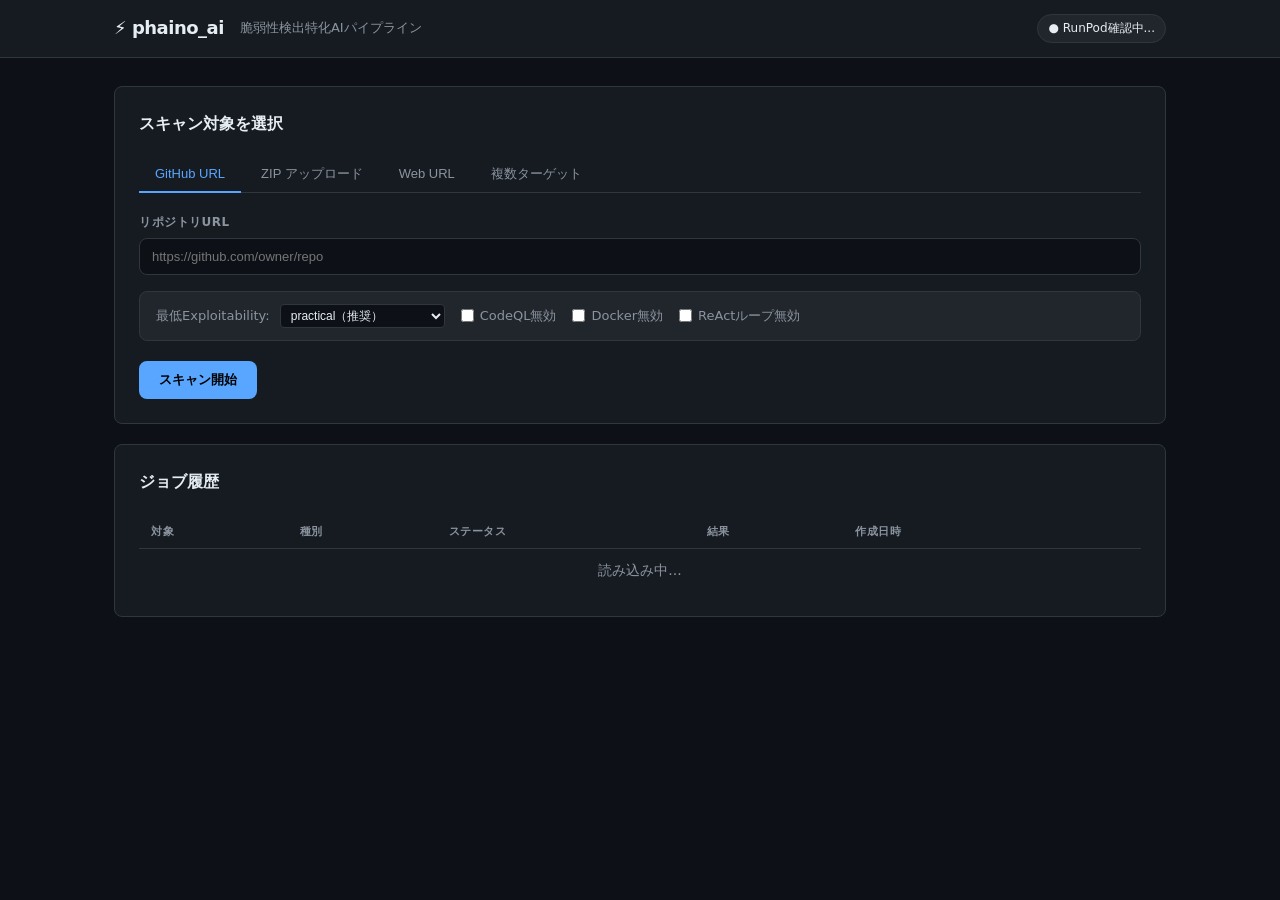
==== cf-pages/index.html @ 32465329 "fix: remove credentials include from fetch" ====
<!DOCTYPE html>
<html lang="ja">
<head>
<meta charset="UTF-8">
<meta name="viewport" content="width=device-width, initial-scale=1.0">
<title>phaino_ai - 脆弱性スキャン</title>
<style>
/* phaino_ai - Web UI スタイル */

:root {
  --bg: #0d1117;
  --surface: #161b22;
  --surface2: #21262d;
  --border: #30363d;
  --text: #e6edf3;
  --text-muted: #8b949e;
  --accent: #58a6ff;
  --accent-hover: #79c0ff;
  --danger: #f85149;
  --success: #3fb950;
  --warning: #d29922;
  --pending: #a371f7;
  --radius: 8px;
  --font: "Segoe UI", system-ui, -apple-system, sans-serif;
  --font-mono: "Cascadia Code", "Consolas", "Monaco", monospace;
}

* { box-sizing: border-box; margin: 0; padding: 0; }

body {
  background: var(--bg);
  color: var(--text);
  font-family: var(--font);
  font-size: 14px;
  line-height: 1.6;
  min-height: 100vh;
}

a { color: var(--accent); text-decoration: none; }
a:hover { color: var(--accent-hover); }

/* ===========================
   Header
   =========================== */
.header {
  background: var(--surface);
  border-bottom: 1px solid var(--border);
  position: sticky;
  top: 0;
  z-index: 100;
}
.header-inner {
  max-width: 1100px;
  margin: 0 auto;
  padding: 14px 24px;
  display: flex;
  align-items: center;
  gap: 16px;
}
.logo {
  font-size: 18px;
  font-weight: 700;
  color: var(--text);
  letter-spacing: -0.5px;
}
.subtitle {
  color: var(--text-muted);
  font-size: 13px;
}
.runpod-badge {
  margin-left: auto;
  font-size: 12px;
  padding: 4px 10px;
  border-radius: 20px;
  background: var(--surface2);
  border: 1px solid var(--border);
}
.runpod-badge.status-running { color: var(--success); border-color: var(--success); }
.runpod-badge.status-pending { color: var(--pending); border-color: var(--pending); }
.runpod-badge.status-idle    { color: var(--text-muted); }
.runpod-badge.status-error   { color: var(--danger); border-color: var(--danger); }

/* ===========================
   Layout
   =========================== */
.container {
  max-width: 1100px;
  margin: 0 auto;
  padding: 28px 24px;
  display: flex;
  flex-direction: column;
  gap: 20px;
}

.card {
  background: var(--surface);
  border: 1px solid var(--border);
  border-radius: var(--radius);
  padding: 24px;
}
.card h2 {
  font-size: 16px;
  font-weight: 600;
  margin-bottom: 20px;
  color: var(--text);
}
.card h3 {
  font-size: 14px;
  font-weight: 600;
  margin-bottom: 16px;
}

/* ===========================
   Tabs
   =========================== */
.tabs {
  display: flex;
  gap: 4px;
  margin-bottom: 20px;
  border-bottom: 1px solid var(--border);
  padding-bottom: 0;
}
.tab {
  background: none;
  border: none;
  border-bottom: 2px solid transparent;
  color: var(--text-muted);
  cursor: pointer;
  font-size: 13px;
  font-weight: 500;
  padding: 8px 16px;
  margin-bottom: -1px;
  transition: color 0.15s, border-color 0.15s;
}
.tab:hover { color: var(--text); }
.tab.active { color: var(--accent); border-bottom-color: var(--accent); }

.tab-content { display: none; }
.tab-content.active { display: block; }

/* ===========================
   Forms
   =========================== */
.form-group { margin-bottom: 16px; }
.form-group label {
  display: block;
  font-size: 12px;
  font-weight: 600;
  color: var(--text-muted);
  text-transform: uppercase;
  letter-spacing: 0.5px;
  margin-bottom: 6px;
}
.form-group input[type="url"],
.form-group input[type="text"] {
  width: 100%;
  background: var(--bg);
  border: 1px solid var(--border);
  border-radius: var(--radius);
  color: var(--text);
  font-size: 13px;
  padding: 10px 12px;
  outline: none;
  transition: border-color 0.15s;
}
.form-group input:focus { border-color: var(--accent); }

.form-options {
  display: flex;
  flex-wrap: wrap;
  gap: 16px;
  align-items: center;
  margin-bottom: 20px;
  padding: 12px 16px;
  background: var(--surface2);
  border-radius: var(--radius);
  border: 1px solid var(--border);
}
.form-options label {
  display: flex;
  align-items: center;
  gap: 6px;
  font-size: 13px;
  color: var(--text-muted);
  cursor: pointer;
}
.form-options select {
  background: var(--bg);
  border: 1px solid var(--border);
  border-radius: 4px;
  color: var(--text);
  font-size: 12px;
  padding: 3px 6px;
  margin-left: 4px;
}

/* Drop zone */
.drop-zone {
  border: 2px dashed var(--border);
  border-radius: var(--radius);
  padding: 40px 20px;
  text-align: center;
  cursor: pointer;
  color: var(--text-muted);
  transition: border-color 0.15s, background 0.15s;
}
.drop-zone:hover, .drop-zone.drag-over {
  border-color: var(--accent);
  background: rgba(88,166,255,0.05);
}
.drop-zone input[type="file"] { display: none; }
.file-selected {
  background: var(--surface2);
  border: 1px solid var(--border);
  border-radius: var(--radius);
  padding: 10px 16px;
  font-size: 13px;
}

/* ===========================
   Buttons
   =========================== */
.btn-primary {
  background: var(--accent);
  border: none;
  border-radius: var(--radius);
  color: #000;
  cursor: pointer;
  font-size: 13px;
  font-weight: 600;
  padding: 10px 20px;
  transition: background 0.15s;
}
.btn-primary:hover { background: var(--accent-hover); }

.btn-danger {
  background: transparent;
  border: 1px solid var(--danger);
  border-radius: var(--radius);
  color: var(--danger);
  cursor: pointer;
  font-size: 13px;
  font-weight: 600;
  padding: 8px 16px;
  transition: background 0.15s;
}
.btn-danger:hover { background: rgba(248,81,73,0.1); }

.btn-small {
  background: var(--surface2);
  border: 1px solid var(--border);
  border-radius: 4px;
  color: var(--text);
  font-size: 12px;
  padding: 4px 10px;
}
.btn-small:hover { border-color: var(--accent); color: var(--accent); }

/* ===========================
   Badges
   =========================== */
.badge {
  display: inline-block;
  font-size: 11px;
  font-weight: 600;
  padding: 2px 8px;
  border-radius: 20px;
  text-transform: uppercase;
  letter-spacing: 0.3px;
}
.badge-type     { background: rgba(88,166,255,0.1); color: var(--accent); border: 1px solid rgba(88,166,255,0.3); }
.badge-queued   { background: rgba(163,113,247,0.1); color: var(--pending); border: 1px solid rgba(163,113,247,0.3); }
.badge-running  { background: rgba(210,153,34,0.1); color: var(--warning); border: 1px solid rgba(210,153,34,0.3); }
.badge-done     { background: rgba(63,185,80,0.1); color: var(--success); border: 1px solid rgba(63,185,80,0.3); }
.badge-error    { background: rgba(248,81,73,0.1); color: var(--danger); border: 1px solid rgba(248,81,73,0.3); }
.badge-cancelled { background: var(--surface2); color: var(--text-muted); border: 1px solid var(--border); }
.badge-disabled { background: var(--surface2); color: var(--text-muted); border: 1px solid var(--border); font-size: 11px; padding: 2px 8px; border-radius: 20px; }

/* ===========================
   Job Table
   =========================== */
.job-table {
  width: 100%;
  border-collapse: collapse;
}
.job-table th {
  text-align: left;
  font-size: 11px;
  font-weight: 600;
  color: var(--text-muted);
  text-transform: uppercase;
  letter-spacing: 0.5px;
  padding: 8px 12px;
  border-bottom: 1px solid var(--border);
}
.job-table td {
  padding: 10px 12px;
  border-bottom: 1px solid var(--border);
  vertical-align: middle;
}
.job-table tr:last-child td { border-bottom: none; }
.job-table tr:hover td { background: rgba(255,255,255,0.02); }

.target-cell {
  max-width: 280px;
  overflow: hidden;
  text-overflow: ellipsis;
  white-space: nowrap;
  font-family: var(--font-mono);
  font-size: 12px;
}
.time-cell { color: var(--text-muted); font-size: 12px; white-space: nowrap; }
.result-mini { font-size: 12px; color: var(--text-muted); }
.empty { text-align: center; color: var(--text-muted); padding: 40px; }

/* ===========================
   Job Detail
   =========================== */
.job-header {
  display: flex;
  justify-content: space-between;
  align-items: flex-start;
  gap: 16px;
  flex-wrap: wrap;
}
.target-title {
  font-size: 15px;
  font-weight: 600;
  font-family: var(--font-mono);
  word-break: break-all;
  margin-bottom: 8px;
}
.job-meta { display: flex; align-items: center; gap: 10px; flex-wrap: wrap; }
.job-actions { display: flex; gap: 10px; align-items: center; flex-shrink: 0; }
.options-row {
  display: flex;
  gap: 12px;
  flex-wrap: wrap;
  padding-top: 12px;
  margin-top: 12px;
  border-top: 1px solid var(--border);
  font-size: 12px;
  color: var(--text-muted);
}

/* Summary grid */
.summary-grid {
  display: grid;
  grid-template-columns: repeat(auto-fit, minmax(120px, 1fr));
  gap: 16px;
}
.summary-item {
  text-align: center;
  padding: 16px;
  background: var(--surface2);
  border-radius: var(--radius);
  border: 1px solid var(--border);
}
.summary-num {
  font-size: 28px;
  font-weight: 700;
  color: var(--text);
}
.summary-label { font-size: 11px; color: var(--text-muted); margin-top: 4px; }
.summary-confirmed .summary-num { color: var(--success); }
.summary-practical .summary-num { color: var(--warning); }
.summary-reported .summary-num  { color: var(--accent); }

/* Log box */
.log-header {
  display: flex;
  justify-content: space-between;
  align-items: center;
  margin-bottom: 12px;
}
.log-header label {
  font-size: 12px;
  color: var(--text-muted);
  display: flex;
  align-items: center;
  gap: 6px;
  cursor: pointer;
}
.log-box {
  background: #010409;
  border: 1px solid var(--border);
  border-radius: var(--radius);
  color: #7ee787;
  font-family: var(--font-mono);
  font-size: 12px;
  line-height: 1.7;
  max-height: 600px;
  overflow-y: auto;
  padding: 16px;
  white-space: pre-wrap;
  word-break: break-word;
}

/* ===========================
   Overlay
   =========================== */
.submitting-overlay {
  position: fixed;
  inset: 0;
  background: rgba(0,0,0,0.6);
  display: flex;
  flex-direction: column;
  align-items: center;
  justify-content: center;
  z-index: 999;
  gap: 16px;
  color: var(--text);
}
.spinner {
  width: 40px;
  height: 40px;
  border: 3px solid var(--border);
  border-top-color: var(--accent);
  border-radius: 50%;
  animation: spin 0.8s linear infinite;
}
@keyframes spin { to { transform: rotate(360deg); } }

/* ===========================
   Responsive
   =========================== */
@media (max-width: 640px) {
  .container { padding: 16px; }
  .card { padding: 16px; }
  .form-options { flex-direction: column; align-items: flex-start; }
  .header-inner { flex-wrap: wrap; }
  .job-table { font-size: 12px; }
  .job-table th:nth-child(4),
  .job-table td:nth-child(4) { display: none; }
}

</style>
</head>
<body>
<header class="header">
  <div class="header-inner">
    <span class="logo">⚡ phaino_ai</span>
    <span class="subtitle">脆弱性検出特化AIパイプライン</span>
    <div class="runpod-badge" id="runpod-badge">● RunPod確認中...</div>
  </div>
</header>

<main class="container">
  <!-- スキャンフォーム -->
  <section class="card">
    <h2>スキャン対象を選択</h2>

    <!-- タブ -->
    <div class="tabs">
      <button class="tab active" data-tab="github">GitHub URL</button>
      <button class="tab" data-tab="zip">ZIP アップロード</button>
      <button class="tab" data-tab="web">Web URL</button>
      <button class="tab" data-tab="multi">複数ターゲット</button>
    </div>

    <!-- GitHub -->
    <div class="tab-content active" id="tab-github">
      <form id="form-github">
        <div class="form-group">
          <label>リポジトリURL</label>
          <input type="url" name="repo_url" placeholder="https://github.com/owner/repo" required>
        </div>
        <div class="form-options">
<label>最低Exploitability:
            <select name="min_exploitability">
              <option value="practical" selected>practical（推奨）</option>
              <option value="confirmed">confirmed のみ</option>
              <option value="theoretical">theoretical 以上（全件）</option>
            </select>
          </label>
          <label><input type="checkbox" name="no_codeql"> CodeQL無効</label>
          <label><input type="checkbox" name="no_docker"> Docker無効</label>
          <label><input type="checkbox" name="no_react"> ReActループ無効</label>
        </div>
        <button type="submit" class="btn-primary">スキャン開始</button>
      </form>
    </div>

    <!-- ZIP -->
    <div class="tab-content" id="tab-zip">
      <form id="form-zip" enctype="multipart/form-data">
        <div class="form-group">
          <label>ZIPファイル（最大200MB）</label>
          <div class="drop-zone" id="drop-zone">
            <span>ここにZIPをドロップ、またはクリックして選択</span>
            <input type="file" name="file" accept=".zip" id="zip-input">
          </div>
          <div id="zip-filename" class="file-selected" style="display:none"></div>
        </div>
        <div class="form-options">
<label>最低Exploitability:
            <select name="min_exploitability">
              <option value="practical" selected>practical（推奨）</option>
              <option value="confirmed">confirmed のみ</option>
              <option value="theoretical">theoretical 以上（全件）</option>
            </select>
          </label>
          <label><input type="checkbox" name="no_codeql"> CodeQL無効</label>
          <label><input type="checkbox" name="no_docker"> Docker無効</label>
          <label><input type="checkbox" name="no_react"> ReActループ無効</label>
        </div>
        <button type="submit" class="btn-primary">スキャン開始</button>
      </form>
    </div>

    <!-- Web URL -->
    <div class="tab-content" id="tab-web">
      <form id="form-web">
        <div class="form-group">
          <label>WebサイトURL（JS/HTML/APIを自動クロール）</label>
          <input type="url" name="site_url" placeholder="https://example.com" required>
        </div>
        <div class="form-options">
<label>最低Exploitability:
            <select name="min_exploitability">
              <option value="practical" selected>practical（推奨）</option>
              <option value="confirmed">confirmed のみ</option>
              <option value="theoretical">theoretical 以上（全件）</option>
            </select>
          </label>
          <label><input type="checkbox" name="no_codeql"> CodeQL無効</label>
          <label><input type="checkbox" name="no_docker"> Docker無効</label>
          <label><input type="checkbox" name="no_react"> ReActループ無効</label>
        </div>
        <button type="submit" class="btn-primary">スキャン開始</button>
      </form>
    </div>
  </section>

    <!-- 複数ターゲット -->
    <div class="tab-content" id="tab-multi">
      <form id="form-multi" enctype="multipart/form-data">
        <div class="form-group">
          <label>GitHub URL（複数可、1行1URL）</label>
          <textarea name="repo_urls" rows="3" style="width:100%;background:var(--bg);border:1px solid var(--border);border-radius:var(--radius);color:var(--text);font-size:13px;padding:10px 12px;outline:none;resize:vertical;" placeholder="https://github.com/owner/repo1&#10;https://github.com/owner/repo2"></textarea>
        </div>
        <div class="form-group">
          <label>Web URL（複数可、1行1URL）</label>
          <textarea name="site_urls" rows="2" style="width:100%;background:var(--bg);border:1px solid var(--border);border-radius:var(--radius);color:var(--text);font-size:13px;padding:10px 12px;outline:none;resize:vertical;" placeholder="https://example.com"></textarea>
        </div>
        <div class="form-options">
          <label>最低Exploitability:
            <select name="min_exploitability">
              <option value="practical" selected>practical（推奨）</option>
              <option value="confirmed">confirmed のみ</option>
              <option value="theoretical">theoretical 以上（全件）</option>
            </select>
          </label>
          <label><input type="checkbox" name="no_codeql"> CodeQL無効</label>
          <label><input type="checkbox" name="no_docker"> Docker無効</label>
          <label><input type="checkbox" name="no_react"> ReActループ無効</label>
        </div>
        <button type="submit" class="btn-primary">スキャン開始</button>
      </form>
    </div>

  <!-- 送信中オーバーレイ -->
  <div class="submitting-overlay" id="submitting-overlay" style="display:none">
    <div class="spinner"></div>
    <p>ジョブを登録中...</p>
  </div>

  <!-- ジョブ履歴 -->
  <section class="card">
    <h2>ジョブ履歴</h2>
    <table class="job-table">
      <thead>
        <tr>
          <th>対象</th>
          <th>種別</th>
          <th>ステータス</th>
          <th>結果</th>
          <th>作成日時</th>
          <th></th>
        </tr>
      </thead>
      <tbody id="job-tbody">
        <tr><td colspan="6" class="empty">読み込み中...</td></tr>
      </tbody>
    </table>
  </section>
</main>

<script>
// ===========================
// タブ切り替え
// ===========================
document.querySelectorAll(".tab").forEach(tab => {
  tab.addEventListener("click", () => {
    document.querySelectorAll(".tab").forEach(t => t.classList.remove("active"));
    document.querySelectorAll(".tab-content").forEach(c => c.classList.remove("active"));
    tab.classList.add("active");
    document.getElementById("tab-" + tab.dataset.tab).classList.add("active");
  });
});

// ===========================
// ZIPドロップゾーン
// ===========================
const dropZone = document.getElementById("drop-zone");
const zipInput = document.getElementById("zip-input");
const zipFilename = document.getElementById("zip-filename");

dropZone.addEventListener("click", () => zipInput.click());
dropZone.addEventListener("dragover", e => { e.preventDefault(); dropZone.classList.add("drag-over"); });
dropZone.addEventListener("dragleave", () => dropZone.classList.remove("drag-over"));
dropZone.addEventListener("drop", e => {
  e.preventDefault();
  dropZone.classList.remove("drag-over");
  const file = e.dataTransfer.files[0];
  if (file && file.name.endsWith(".zip")) {
    const dt = new DataTransfer();
    dt.items.add(file);
    zipInput.files = dt.files;
    showFilename(file.name);
  }
});
zipInput.addEventListener("change", () => {
  if (zipInput.files[0]) showFilename(zipInput.files[0].name);
});
function showFilename(name) {
  dropZone.style.display = "none";
  zipFilename.style.display = "block";
  zipFilename.textContent = "📦 " + name;
}

// ===========================
// フォーム送信
// ===========================
async function submitForm(formId, endpoint, isMultipart) {
  const form = document.getElementById(formId);
  const overlay = document.getElementById("submitting-overlay");

  form.addEventListener("submit", async (e) => {
    e.preventDefault();
    overlay.style.display = "flex";

    try {
      const fd = new FormData(form);
      // チェックボックスをboolに変換
      ["no_codeql","no_docker","no_react"].forEach(key => {
        fd.set(key, form.querySelector(`[name=${key}]`).checked ? "true" : "false");
      });

      const resp = await fetch(endpoint, { method: "POST", body: fd,  });
      if (!resp.ok) {
        const err = await resp.json();
        alert("エラー: " + (err.detail || resp.statusText));
        return;
      }
      const data = await resp.json();
      window.location.href = "https://phaino-ai.com/job/" + data.job_id;
    } catch(err) {
      alert("送信エラー: " + err.message);
    } finally {
      overlay.style.display = "none";
    }
  });
}

submitForm("form-github", "https://phaino-ai.com/api/scan/github", false);
submitForm("form-zip",    "https://phaino-ai.com/api/scan/zip",    true);
submitForm("form-web",    "https://phaino-ai.com/api/scan/web",    false);
submitForm("form-multi",  "https://phaino-ai.com/api/scan/multi",  false);
 
// ===========================
// ジョブ履歴
// ===========================
async function loadJobs() {
  try {
    const resp = await fetch("https://phaino-ai.com/api/jobs", {  });
    if (!resp.ok) return;
    const jobs = await resp.json();
    const tbody = document.getElementById("job-tbody");
    if (!jobs || jobs.length === 0) {
      tbody.innerHTML = '<tr><td colspan="6" class="empty">ジョブがありません</td></tr>';
      return;
    }
    tbody.innerHTML = jobs.map(job => {
      const summary = job.result_summary
        ? `<span class="result-mini">✅${job.result_summary.confirmed} ⚠️${job.result_summary.practical} / ${job.result_summary.reported}件報告</span>`
        : "—";
      const time = (job.created_at || "").slice(0,16).replace("T"," ");
      const disp = (job.target_display || "").slice(0,40);
      return `<tr>
        <td class="target-cell" title="${job.target_display}">${disp}</td>
        <td><span class="badge badge-type">${job.target_type||""}</span></td>
        <td><span class="badge badge-${job.status}">${job.status||""}</span></td>
        <td>${summary}</td>
        <td class="time-cell">${time}</td>
        <td><a href="https://phaino-ai.com/job/${job.id}" class="btn-small">詳細</a></td>
      </tr>`;
    }).join("");
  } catch(e) {}
}
loadJobs();
setInterval(loadJobs, 10000);

// ===========================
// RunPodステータス
// ===========================
async function updateRunpodBadge() {
  try {
    const resp = await fetch("https://phaino-ai.com/api/runpod/status", {  });
    const data = await resp.json();
    const badge = document.getElementById("runpod-badge");
    if (!data.configured) {
      badge.textContent = "● RunPod未設定";
      badge.className = "runpod-badge status-error";
    } else if (data.vllm_healthy) {
      badge.textContent = "● RunPod稼働中";
      badge.className = "runpod-badge status-running";
    } else if (data.pod_status === "RUNNING") {
      badge.textContent = "● vLLM起動中...";
      badge.className = "runpod-badge status-pending";
    } else {
      badge.textContent = "● RunPod待機中";
      badge.className = "runpod-badge status-idle";
    }
  } catch(e) {}
}
updateRunpodBadge();
setInterval(updateRunpodBadge, 15000);
</script>
</body>
</html>
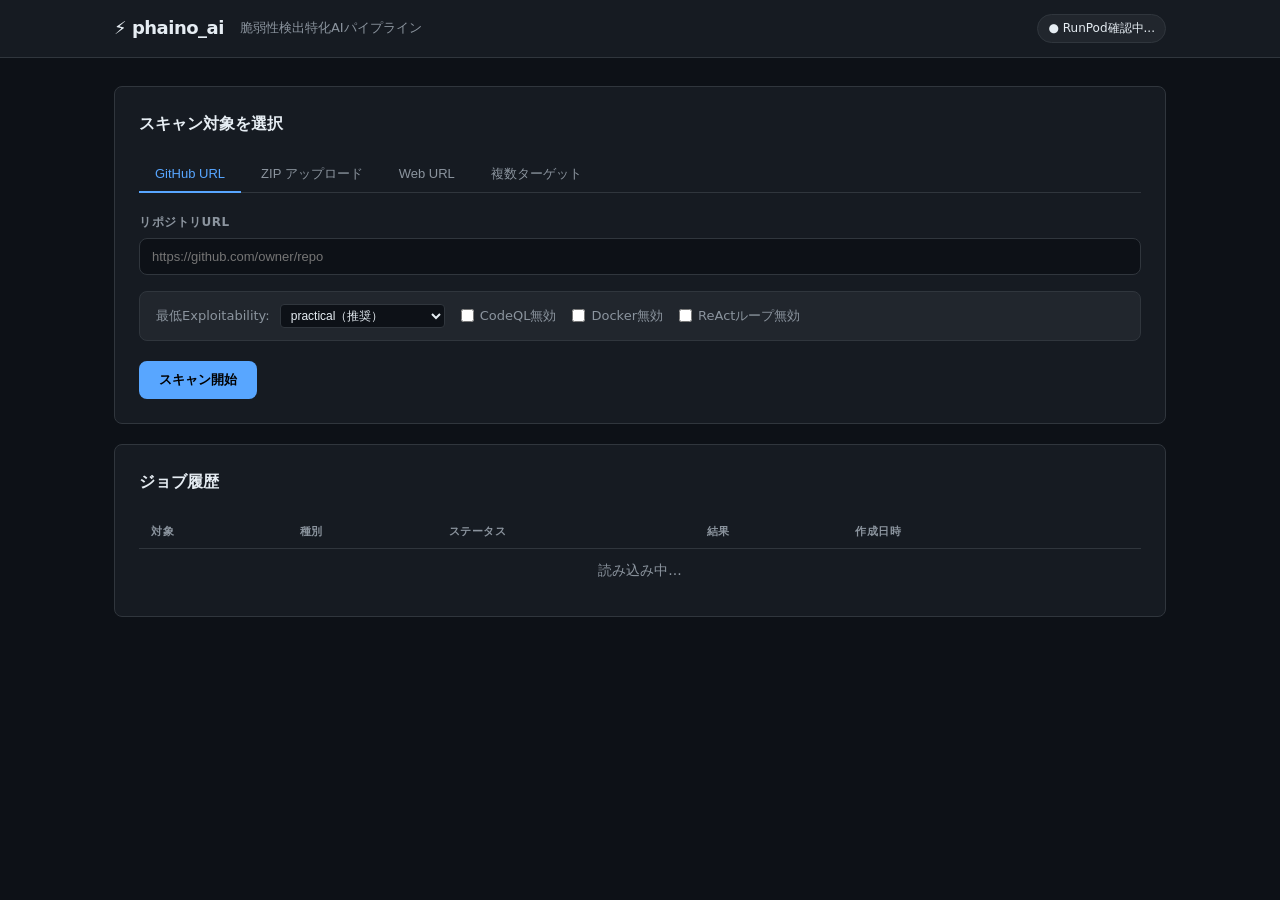
==== commit eb9fd4ed: "fix: point api directly to oracle" ====
--- a/cf-pages/index.html
+++ b/cf-pages/index.html
@@ -647,7 +647,7 @@
         fd.set(key, form.querySelector(`[name=${key}]`).checked ? "true" : "false");
       });
 
-      const resp = await fetch(endpoint, { method: "POST", body: fd,  });
+      const resp = await fetch(endpoint, { method: "POST", body: fd });
       if (!resp.ok) {
         const err = await resp.json();
         alert("エラー: " + (err.detail || resp.statusText));
@@ -663,17 +663,17 @@
   });
 }
 
-submitForm("form-github", "https://phaino-ai.com/api/scan/github", false);
-submitForm("form-zip",    "https://phaino-ai.com/api/scan/zip",    true);
-submitForm("form-web",    "https://phaino-ai.com/api/scan/web",    false);
-submitForm("form-multi",  "https://phaino-ai.com/api/scan/multi",  false);
+submitForm("form-github", "http://152.69.200.74:8080/api/scan/github", false);
+submitForm("form-zip",    "http://152.69.200.74:8080/api/scan/zip",    true);
+submitForm("form-web",    "http://152.69.200.74:8080/api/scan/web",    false);
+submitForm("form-multi",  "http://152.69.200.74:8080/api/scan/multi",  false);
  
 // ===========================
 // ジョブ履歴
 // ===========================
 async function loadJobs() {
   try {
-    const resp = await fetch("https://phaino-ai.com/api/jobs", {  });
+    const resp = await fetch("http://152.69.200.74:8080/api/jobs", { credentials: "include" });
     if (!resp.ok) return;
     const jobs = await resp.json();
     const tbody = document.getElementById("job-tbody");
@@ -706,7 +706,7 @@
 // ===========================
 async function updateRunpodBadge() {
   try {
-    const resp = await fetch("https://phaino-ai.com/api/runpod/status", {  });
+    const resp = await fetch("http://152.69.200.74:8080/api/runpod/status", { credentials: "include" });
     const data = await resp.json();
     const badge = document.getElementById("runpod-badge");
     if (!data.configured) {
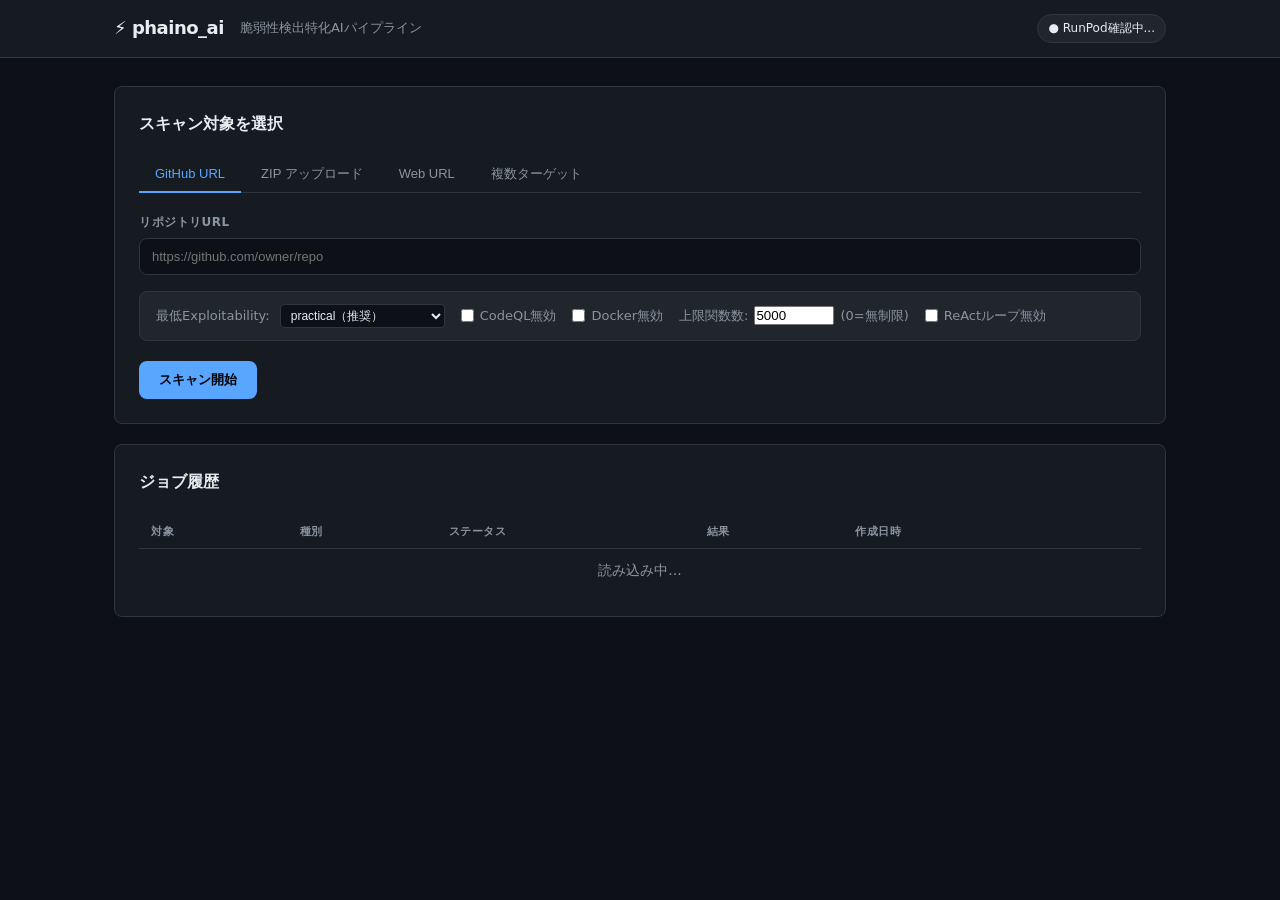
==== commit 596a57c4: "feat: priority filter, max_functions option, exclude test/binding dirs" ====
--- a/cf-pages/index.html
+++ b/cf-pages/index.html
@@ -475,6 +475,7 @@
           </label>
           <label><input type="checkbox" name="no_codeql"> CodeQL無効</label>
           <label><input type="checkbox" name="no_docker"> Docker無効</label>
+          <label>上限関数数: <input type="number" name="max_functions" min="0" value="5000" style="width:80px"> (0=無制限)</label>
           <label><input type="checkbox" name="no_react"> ReActループ無効</label>
         </div>
         <button type="submit" class="btn-primary">スキャン開始</button>
@@ -502,6 +503,7 @@
           </label>
           <label><input type="checkbox" name="no_codeql"> CodeQL無効</label>
           <label><input type="checkbox" name="no_docker"> Docker無効</label>
+          <label>上限関数数: <input type="number" name="max_functions" min="0" value="5000" style="width:80px"> (0=無制限)</label>
           <label><input type="checkbox" name="no_react"> ReActループ無効</label>
         </div>
         <button type="submit" class="btn-primary">スキャン開始</button>
@@ -525,6 +527,7 @@
           </label>
           <label><input type="checkbox" name="no_codeql"> CodeQL無効</label>
           <label><input type="checkbox" name="no_docker"> Docker無効</label>
+          <label>上限関数数: <input type="number" name="max_functions" min="0" value="5000" style="width:80px"> (0=無制限)</label>
           <label><input type="checkbox" name="no_react"> ReActループ無効</label>
         </div>
         <button type="submit" class="btn-primary">スキャン開始</button>
@@ -553,6 +556,7 @@
           </label>
           <label><input type="checkbox" name="no_codeql"> CodeQL無効</label>
           <label><input type="checkbox" name="no_docker"> Docker無効</label>
+          <label>上限関数数: <input type="number" name="max_functions" min="0" value="5000" style="width:80px"> (0=無制限)</label>
           <label><input type="checkbox" name="no_react"> ReActループ無効</label>
         </div>
         <button type="submit" class="btn-primary">スキャン開始</button>
@@ -646,6 +650,8 @@
       ["no_codeql","no_docker","no_react"].forEach(key => {
         fd.set(key, form.querySelector(`[name=${key}]`).checked ? "true" : "false");
       });
+      const maxFn = form.querySelector('[name=max_functions]');
+      if (maxFn) fd.set("max_functions", maxFn.value || "0");
 
       const resp = await fetch(endpoint, { method: "POST", body: fd });
       if (!resp.ok) {
@@ -663,17 +669,17 @@
   });
 }
 
-submitForm("form-github", "http://152.69.200.74:8080/api/scan/github", false);
-submitForm("form-zip",    "http://152.69.200.74:8080/api/scan/zip",    true);
-submitForm("form-web",    "http://152.69.200.74:8080/api/scan/web",    false);
-submitForm("form-multi",  "http://152.69.200.74:8080/api/scan/multi",  false);
+submitForm("form-github", "https://api.phaino-ai.com/api/scan/github", false);
+submitForm("form-zip",    "https://api.phaino-ai.com/api/scan/zip",    true);
+submitForm("form-web",    "https://api.phaino-ai.com/api/scan/web",    false);
+submitForm("form-multi",  "https://api.phaino-ai.com/api/scan/multi",  false);
  
 // ===========================
 // ジョブ履歴
 // ===========================
 async function loadJobs() {
   try {
-    const resp = await fetch("http://152.69.200.74:8080/api/jobs", { credentials: "include" });
+    const resp = await fetch("https://api.phaino-ai.com/api/jobs", { credentials: "include" });
     if (!resp.ok) return;
     const jobs = await resp.json();
     const tbody = document.getElementById("job-tbody");
@@ -706,7 +712,7 @@
 // ===========================
 async function updateRunpodBadge() {
   try {
-    const resp = await fetch("http://152.69.200.74:8080/api/runpod/status", { credentials: "include" });
+    const resp = await fetch("https://api.phaino-ai.com/api/runpod/status", { credentials: "include" });
     const data = await resp.json();
     const badge = document.getElementById("runpod-badge");
     if (!data.configured) {
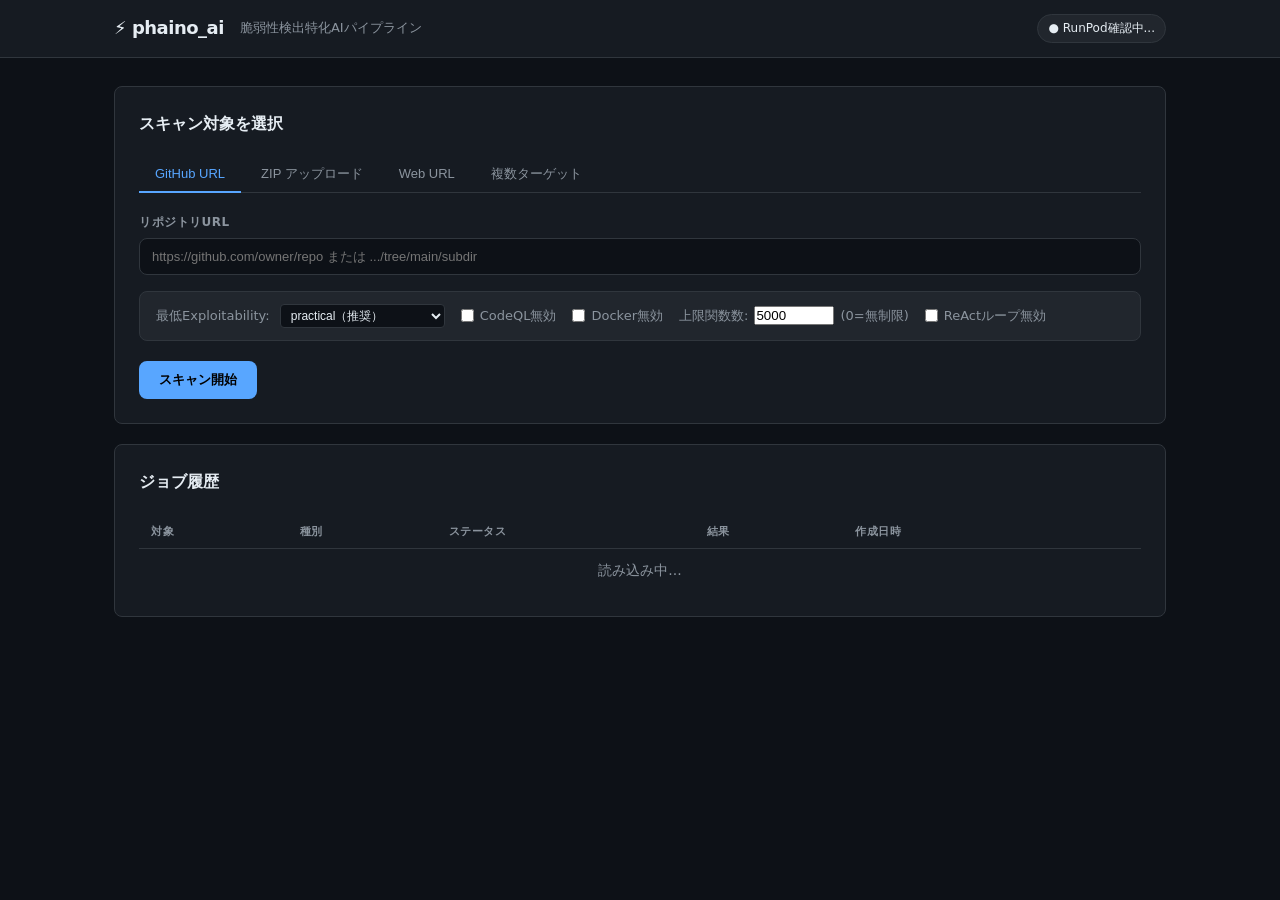
==== commit 16c20367: "update placeholder for subdir support" ====
--- a/cf-pages/index.html
+++ b/cf-pages/index.html
@@ -463,7 +463,7 @@
       <form id="form-github">
         <div class="form-group">
           <label>リポジトリURL</label>
-          <input type="url" name="repo_url" placeholder="https://github.com/owner/repo" required>
+          <input type="url" name="repo_url" placeholder="https://github.com/owner/repo または .../tree/main/subdir" required>
         </div>
         <div class="form-options">
 <label>最低Exploitability:
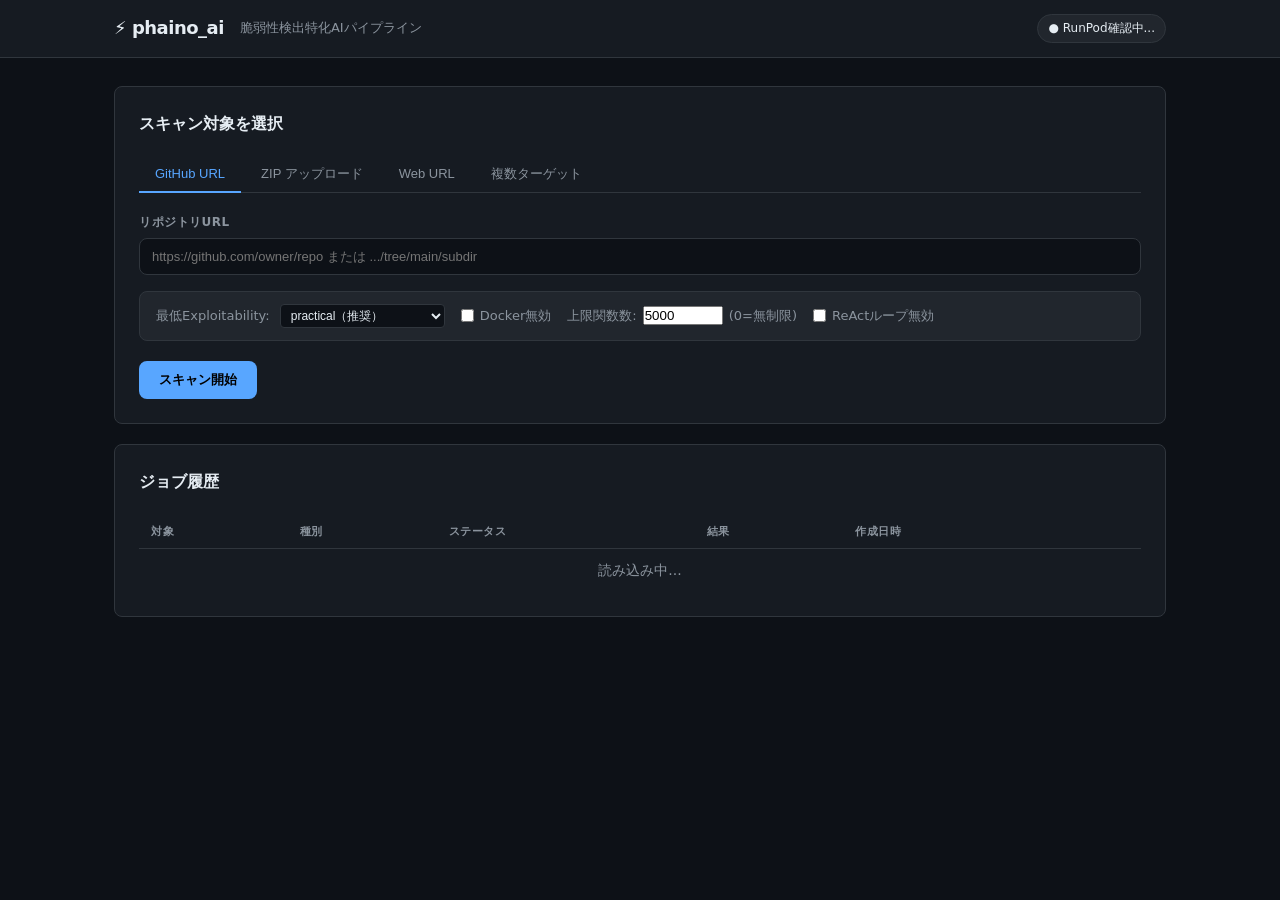
==== commit 6e6df880: "fix: index.htmlからCodeQL無効チェックボックス削除" ====
--- a/cf-pages/index.html
+++ b/cf-pages/index.html
@@ -473,7 +473,6 @@
               <option value="theoretical">theoretical 以上（全件）</option>
             </select>
           </label>
-          <label><input type="checkbox" name="no_codeql"> CodeQL無効</label>
           <label><input type="checkbox" name="no_docker"> Docker無効</label>
           <label>上限関数数: <input type="number" name="max_functions" min="0" value="5000" style="width:80px"> (0=無制限)</label>
           <label><input type="checkbox" name="no_react"> ReActループ無効</label>
@@ -501,7 +500,6 @@
               <option value="theoretical">theoretical 以上（全件）</option>
             </select>
           </label>
-          <label><input type="checkbox" name="no_codeql"> CodeQL無効</label>
           <label><input type="checkbox" name="no_docker"> Docker無効</label>
           <label>上限関数数: <input type="number" name="max_functions" min="0" value="5000" style="width:80px"> (0=無制限)</label>
           <label><input type="checkbox" name="no_react"> ReActループ無効</label>
@@ -525,7 +523,6 @@
               <option value="theoretical">theoretical 以上（全件）</option>
             </select>
           </label>
-          <label><input type="checkbox" name="no_codeql"> CodeQL無効</label>
           <label><input type="checkbox" name="no_docker"> Docker無効</label>
           <label>上限関数数: <input type="number" name="max_functions" min="0" value="5000" style="width:80px"> (0=無制限)</label>
           <label><input type="checkbox" name="no_react"> ReActループ無効</label>
@@ -554,7 +551,6 @@
               <option value="theoretical">theoretical 以上（全件）</option>
             </select>
           </label>
-          <label><input type="checkbox" name="no_codeql"> CodeQL無効</label>
           <label><input type="checkbox" name="no_docker"> Docker無効</label>
           <label>上限関数数: <input type="number" name="max_functions" min="0" value="5000" style="width:80px"> (0=無制限)</label>
           <label><input type="checkbox" name="no_react"> ReActループ無効</label>
@@ -647,7 +643,7 @@
     try {
       const fd = new FormData(form);
       // チェックボックスをboolに変換
-      ["no_codeql","no_docker","no_react"].forEach(key => {
+      ["no_docker","no_react"].forEach(key => {
         fd.set(key, form.querySelector(`[name=${key}]`).checked ? "true" : "false");
       });
       const maxFn = form.querySelector('[name=max_functions]');
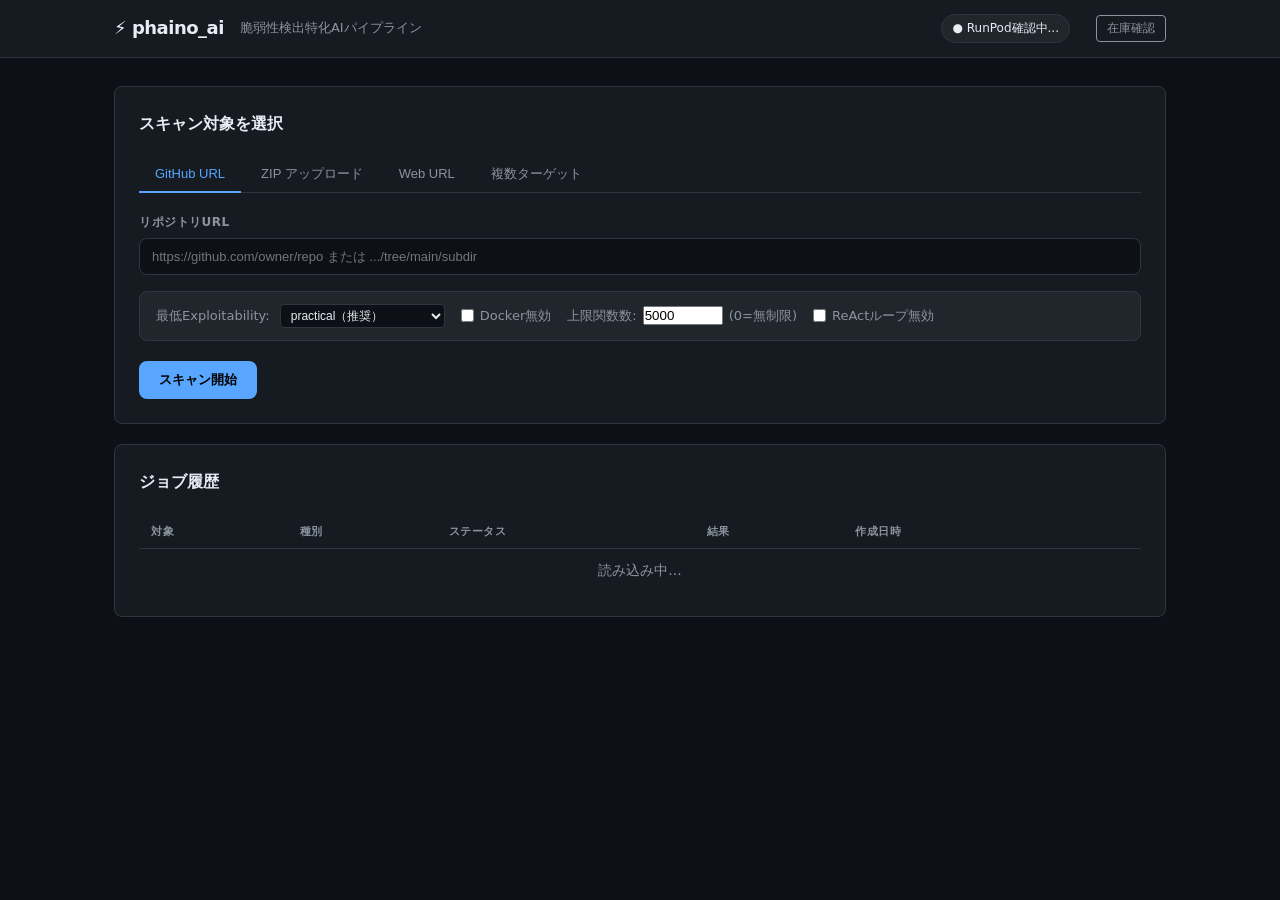
==== commit d7a47533: "Add GPU/CPU inventory check button and API endpoint" ====
--- a/cf-pages/index.html
+++ b/cf-pages/index.html
@@ -442,6 +442,8 @@
     <span class="logo">⚡ phaino_ai</span>
     <span class="subtitle">脆弱性検出特化AIパイプライン</span>
     <div class="runpod-badge" id="runpod-badge">● RunPod確認中...</div>
+    <button id="inventory-btn" onclick="checkInventory()" style="margin-left:10px;padding:4px 10px;font-size:0.78rem;background:transparent;border:1px solid var(--text-muted);color:var(--text-muted);border-radius:4px;cursor:pointer;">在庫確認</button>
+    <div id="inventory-result" style="display:none;margin-left:10px;font-size:0.78rem;"></div>
   </div>
 </header>
 
@@ -706,6 +708,28 @@
 // ===========================
 // RunPodステータス
 // ===========================
+async function checkInventory() {
+  const btn = document.getElementById("inventory-btn");
+  const result = document.getElementById("inventory-result");
+  btn.textContent = "確認中...";
+  btn.disabled = true;
+  result.style.display = "none";
+  try {
+    const resp = await fetch("https://api.phaino-ai.com/api/runpod/inventory", { credentials: "include" });
+    const data = await resp.json();
+    const a40 = data.a40_available ? "🟢 A40あり" : "🔴 A40なし";
+    const cpu = data.cpu_available === true ? "🟢 CPUあり" : data.cpu_available === false ? "🔴 CPUなし" : "⚪ CPU不明";
+    const gpus = (data.gpu_inventory || []).join(", ") || "なし";
+    result.innerHTML = `${a40} / ${cpu}<br><span style="color:var(--text-muted)">在庫: ${gpus}</span>`;
+    result.style.display = "inline-block";
+  } catch(e) {
+    result.textContent = "確認失敗";
+    result.style.display = "inline-block";
+  }
+  btn.textContent = "在庫確認";
+  btn.disabled = false;
+}
+
 async function updateRunpodBadge() {
   try {
     const resp = await fetch("https://api.phaino-ai.com/api/runpod/status", { credentials: "include" });
